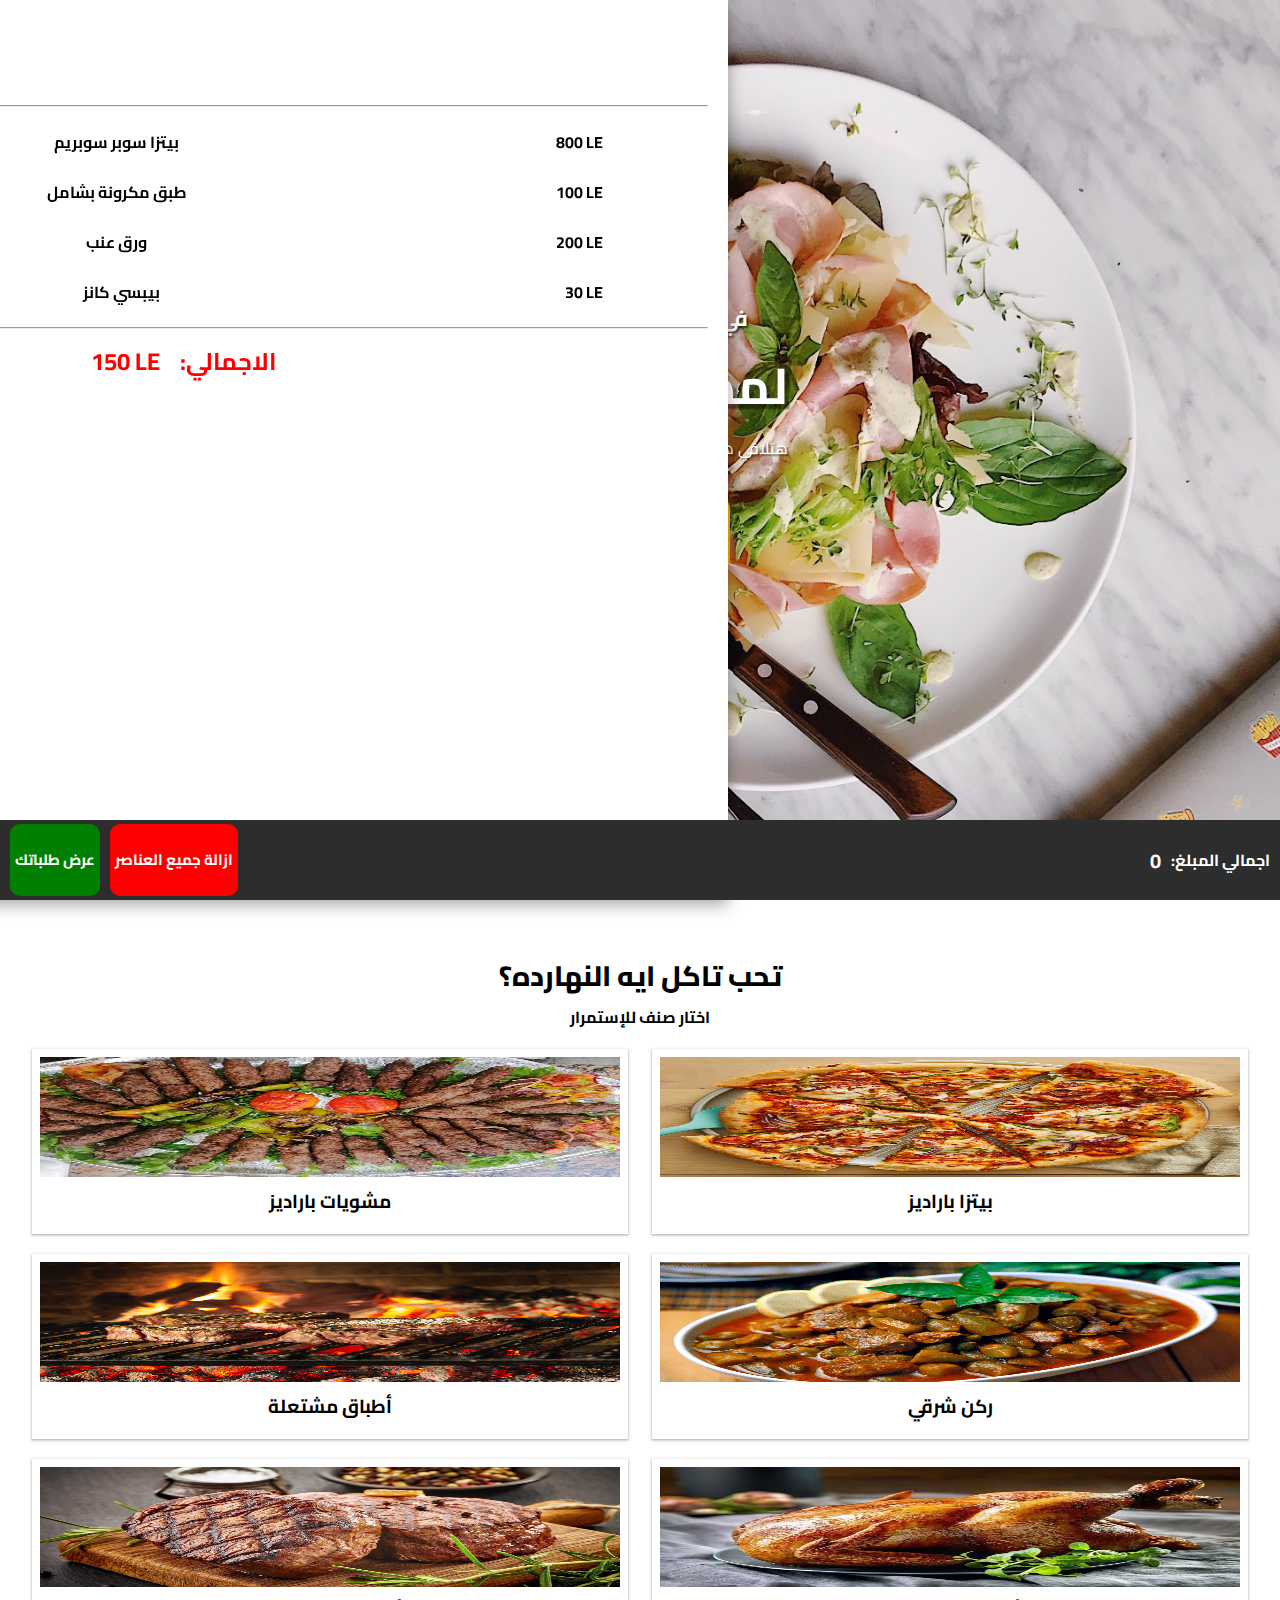
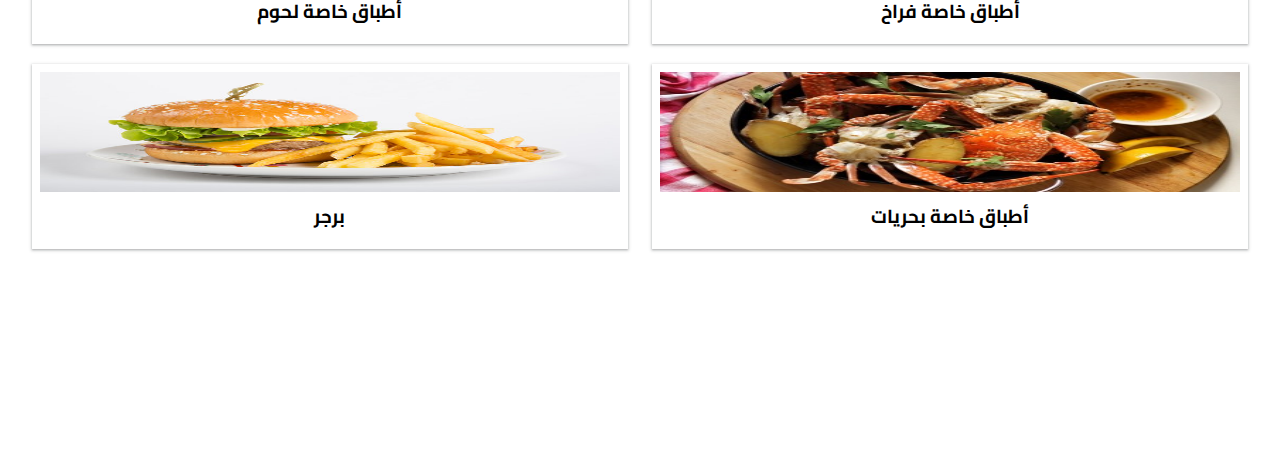
==== index.html @ 0f7a0b7a "Add files via upload" ====
<!DOCTYPE html>
<html lang="en">
<head>
    <meta charset="UTF-8">
    <meta name="viewport" content="width=device-width, initial-scale=1.0">
    <link rel="stylesheet" href="style.css">
    <link rel="preconnect" href="https://fonts.googleapis.com">
<link rel="preconnect" href="https://fonts.gstatic.com" crossorigin>
<link href="https://fonts.googleapis.com/css2?family=Cairo:wght@200;300;400;500;600;700;800;900;1000&display=swap" rel="stylesheet">
<link href='https://unpkg.com/boxicons@2.1.4/css/boxicons.min.css' rel='stylesheet'>
    <title>Paradise Menu</title>
</head>
<body>

    <!----------------------- bottom navbar ---------------->

    <div class="bottom-nav">
        <div class="total">
            <p>:اجمالي المبلغ</p>
            <small>0</small>
        </div>
        <div class="bottom-nav-btns">
            <button class="show-orders" id="show-orders">عرض طلباتك</button>
            <button class="reset" id="total-reset">ازالة جميع العناصر</button>
        </div>
    </div>

    <!------------------------- orders bar ------------------->

    <div class="orders-bar" id="orders-bar">
        <div class="orders-bar-header">
            <h2>طلباتك</h2>
            <p>هتلاقي هنا تفاصيل طلباتك</p>
            <hr>
        </div>
        <div class="orders-bar-content">
            <div class="order">
                <p id="orders-bar-quantity">x1</p>
                <p id="product-name">بيتزا سوبر سوبريم</p>
                <p id="orders-bar-price">800 LE</p>
            </div>
            <div class="order">
                <p id="orders-bar-quantity">x2</p>
                <p id="product-name">طبق مكرونة بشامل</p>
                <p id="orders-bar-price">100 LE</p>
            </div>
            <div class="order">
                <p id="orders-bar-quantity">x3</p>
                <p id="product-name">ورق عنب</p>
                <p id="orders-bar-price">200 LE</p>
            </div>
            <div class="order">
                <p id="orders-bar-quantity">x3</p>
                <p id="product-name">بيبسي كانز</p>
                <p id="orders-bar-price">30 LE</p>
            </div>
            <hr>
            <div class="orders-bar-total">
                <h2>:الاجمالي</h2>
                <h2>150 LE</h2>
            </div>
            
        </div>
    </div>

    <!------------------------- container -------------------->

    <div class="container">

    <!--------------------------- welcome -------------------->
    
        <div class="welcome">
            <div class="mainText">
                <h3>مرحباُ بكم <br> في القائمة الالكترونية</h3>
                <h1>لمطعم باراديز</h1>
                <p>هتلاقي هنا جميع اسعار الوجبات مجدده يوميا</p>
                <a href="#categories" class="start">يلا بينا</a>
            </div>
        </div>

        <!---------------------------- الاصناف ------------------------>

            <div id="categories" class="categories-container">
                <div class="categories-header">
                    <h2>تحب تاكل ايه النهارده؟</h2>
                    <p>اختار صنف للإستمرار</p>
                </div>
                <a href="#">
                    <div class="categories-content">
                    <div class="categories-card">
                        <img src="pizza.jpg" alt="">
                        <div class="categories-card-text">
                            <h3>بيتزا باراديز</h3>
                        </div>
                    </div>
                </a>
                <a href="#">
                    <div class="categories-card">
                        <img src="mashwyat.jpg" alt="">
                        <div class="categories-card-text">
                            <h3>مشويات باراديز</h3>
                        </div>
                    </div>
                </a>
                <a href="#">
                    <div class="categories-card">
                        <img src="طريقة-عمل-طاجن-البامية-باللحمة.webp" alt="">
                        <div class="categories-card-text">
                            <h3>ركن شرقي</h3>
                        </div>
                    </div>
                </a>
                <a href="#">
                    <div class="categories-card">
                        <img src="hot.jpg" alt="">
                        <div class="categories-card-text">
                            <h3>أطباق مشتعلة</h3>
                        </div>
                    </div>
                </a>
                <a href="#">
                    <div class="categories-card">
                        <img src="hot s=chicken.jpeg" alt="">
                        <div class="categories-card-text">
                            <h3>أطباق خاصة فراخ</h3>
                        </div>
                    </div>
                </a>
                <a href="#">
                    <div class="categories-card">
                        <img src="لحوم.jpg" alt="">
                        <div class="categories-card-text">
                            <h3>أطباق خاصة لحوم</h3>
                        </div>
                    </div>
                </a>
                <a href="#">
                    <div class="categories-card">
                        <img src="بحريات.jpg" alt="">
                        <div class="categories-card-text">
                            <h3>أطباق خاصة بحريات</h3>
                        </div>
                    </div>
                </a>
                    
                <a href="burger.html">
                        <div class="categories-card">
                        <img src="360_F_114668030_XtASybnK2Hx8RfQpexyAmpjSczvPBtLY.jpg" alt="">
                        <div class="categories-card-text">
                            <h3>برجر</h3>
                        </div>
                    </div>
                </a>
                </div>
            </div>

        <!---------------- burger ---------------->

        
        
    </div>


    <script src="main.js"></script>
</body>
</html>
---- style.css ----
*{
    padding: 0%;
    margin: 0%;
    font-family: 'Cairo', sans-serif;
    box-sizing: border-box;
    scroll-behavior: smooth;
    transition: 0.5s;
}
body{
    
}
.bottom-nav{
    position: fixed;
    display: flex;
    flex-direction: row-reverse;
    justify-content: space-between;
    bottom: 0;
    right: 0;
    width: 100%;
    height: 80px;
    background-color: rgb(45, 45, 45);
    color: #fff;
    align-items: center;
    padding: 0px 10px;
    z-index: 300;
}
.bottom-nav .total{
    /* border: 1px solid black; */
    width: 47%;
    text-align: end;
    display: flex;
    flex-direction: row-reverse;
    gap: 10px;
    align-items: center;
    font-weight: 700;
}
.bottom-nav .total small{
    font-size: 20px;
}
.bottom-nav .bottom-nav-btns{
    /* border: 1px black solid; */
    height: 90%;
    display: flex;
    width: 50%;
    gap: 10px;
}
.bottom-nav-btns button{
    padding: 0px 5px;
    border: none;
    border-radius: 10px;
    font-size: 15px;
    font-weight: 700;
    line-height: 20px;
    cursor: pointer;
}
.show-orders{
    background-color: green;
    color: #fff;
}
.reset{
    background-color: red;
    color: #fff;
}
.container{
    background-color: rgba(0, 0, 0, 0.529);
    width: 100%;
    display: flex;
    flex-direction: column;
    /* border: 1px solid black; */
    text-align: center;
    justify-content: center;
    color: white;
    margin-bottom: 260px;
    position: relative;
}
.welcome{
    height: 100vh;
    display: flex;
    justify-content: center;
    align-items: center;
    flex-direction: column;
    /* border: 1px black solid; */
    background-image: url(pexels-volkan-vardar-3887985.jpg);
    background-size: cover;
}
.mainText{
    height: 390px;
    /* border: 1px black solid; */

}
.mainText h1{
    font-size: 50px;
    text-shadow:rgba(0, 0, 0, 0.451)5px 5px 2px;

}
.mainText h3{
    font-size: 22px;
    text-shadow:rgba(0, 0, 0, 0.63)2px 2px 2px;
}
.mainText p{
    text-shadow:rgba(0, 0, 0, 0.549)2px 2px 2px;
}
.start{
    text-decoration: none;
    margin-top: 200px;
    padding: 15px 60px;
    font-size: 22px;
    font-weight: 700;
    border: none;
    background-color: rgb(255, 179, 0);
    border-radius: 10px;
    color: black;
}
.mainText p{
    margin-bottom: 50px;
}
.grill{
    margin-top: 10px;
    height: 100vh;
    width: 100%;
}
.black{
    height: 100vh;
    width: 100%;
    background-color: rgb(0, 0, 0);
}
.grill h2{
    font-size: 38px;
    background-color: rgba(0, 0, 0, 0.641);
}
table{
    margin-top: 30px;
    width: 100%;
}
th, td, table{
    border-collapse: collapse;
    border: 1px rgb(255, 255, 255) solid;

}
th, td{
    padding: 10px;
}


.burger{
    margin-top: 60px;
    background-color: #fff;
    color: black;
    display: flex;
    flex-direction: column;
    align-items: center;
}
.burger-content{
    padding-top: 10px;
}

.card{
    margin-top: 100px;
    width: 90%;
    margin: auto;
    box-shadow: rgba(0, 0, 0, 0.24) 0px 3px 8px;
    display: flex;
    flex-direction: column;
    padding: 14px;
    justify-content: center;
    text-align: center;
    margin-top: 45px;
}
.card img{
    width: 100%;
}
.buy{
    display: flex;
    flex-direction: row-reverse;
    justify-content: space-between;
    margin-top: 10px;
    align-items: center;
    padding: 10px;
}
.buy .price{
    display: flex;
    flex-direction: row-reverse;
    gap: 5px;
}
.burger-text h2{
    font-size: 40px;
    margin-top: 30px;
}
.counter{
    display: flex;
    flex-direction: row-reverse;
    align-items: center;
    gap: 10px;
}
.counter h3{
    font-size: 20px;
    color: red;
}
.counter .counter-display{
    /* margin: 0px 20px; */
    border: 2px solid teal;
    padding: 2px 0px;
    width: 50px;
    height: 50px;
    font-size: 19px;
    font-weight: 700;
    border-radius: 10px;
    overflow: hidden;
    padding-left: 18px;
}
input::-webkit-outer-spin-button,
input::-webkit-inner-spin-button {
  -webkit-appearance: none;
  margin: 0;
}
.add-to-card{
    padding: 10px 0px;
    margin: 5px auto;
    border-radius: 10px;
    border: none;
    background-color: green;
    color: white;
    font-size: 15px;
    font-weight: 700;
    width: 99%;
    transition: 0.5s;
}
.remove-from-card{
    display: none;
    padding: 10px 0px;
    margin: 5px auto;
    border-radius: 10px;
    border: none;
    background-color: rgb(179, 0, 0);
    color: white;
    font-size: 15px;
    font-weight: 700;
    width: 99%;
    transition: 0.5s;
}
.categories-container{
    display: flex;
    flex-direction: column;
    gap: 1px;
    width: 100%;
    height: 100vh;
    background-color: #fff;

}
.categories-header{
    display: flex;
    flex-direction: column;
    color: black;
    font-weight: 700;
    margin-top: 50px;
    margin-bottom: 15px;
}
.categories-header h2{
    font-size: 28px;
    color: black;
    font-weight: 800;

}
.categories-content{
    display: flex;
    flex-direction: row-reverse;
    flex-wrap: wrap;
    justify-content: space-between;
    width: 95%;
    margin: auto;
}
.categories-content a{
    width: 49%;
    text-decoration: none;
    color: black;
}
.categories-card{
    cursor: pointer;
    width: 100%;
    padding: 8px;
    display: flex;
    flex-direction: column;
    margin-bottom: 20px;
    box-shadow: rgba(60, 64, 67, 0.3) 0px 1px 2px 0px, rgba(60, 64, 67, 0.15) 0px 1px 3px 1px;
}
.categories-card-text{
    background-color: #fff;
    display: flex;
    justify-content: center;
    align-items: center;
    width: 100%;
    padding: 7px 0px;
    /* border: 1px black solid; */
}
.categories-card a h3{
    font-size: 15px;
    color: black;
    font-weight: 500;
    line-height: 20px;

}
.categories-card img{
    width: 100%;
    height: 120px;
}


.orders-bar{
    height: 100vh;
    width: 85%;
    position: fixed;
    top: 0px;
    left: -360px;
    background-color: #fff;
    padding: 20px;
    /* display: none; */
    flex-direction: column;
    /* border: 1px solid black; */
    z-index: 200;
    box-shadow: rgba(0, 0, 0, 0.35) 0px 5px 15px;
}
.orders-bar-header p{
    margin-bottom: 10px;
}
.order{
    display: flex;
    width: 90%;
    justify-content: space-between;
    margin-top: 20px;
    font-weight: 700;
    margin-bottom: 20px;
}
.orders-bar-total{
    display: flex;
    flex-direction: row-reverse;
    gap: 20px;
    justify-content: center;
    margin-top: 10px;
    color: red;
}
.top-nav{
    display: flex;
    /* gap: 10px; */
    position: fixed;
    top: 0px;
    right: 0px;
    width: 100%;
    height: 80px;
    align-items: center;
    background-color: #ffb618;
    overflow-x: scroll;
    /* border: 1px solid black; */
    text-align: left;
    direction: rtl;

}
.top-nav-link{
    padding: 10px 30px;
    height: 50px;
    width: auto;
    text-decoration: none;
    background-color: rgb(197, 3, 3);
    border-radius: 19px;
    margin: 10px 5px;
    color: white;
    font-weight: 700;
    white-space: nowrap;
}
::-webkit-scrollbar {
    display: none;
}
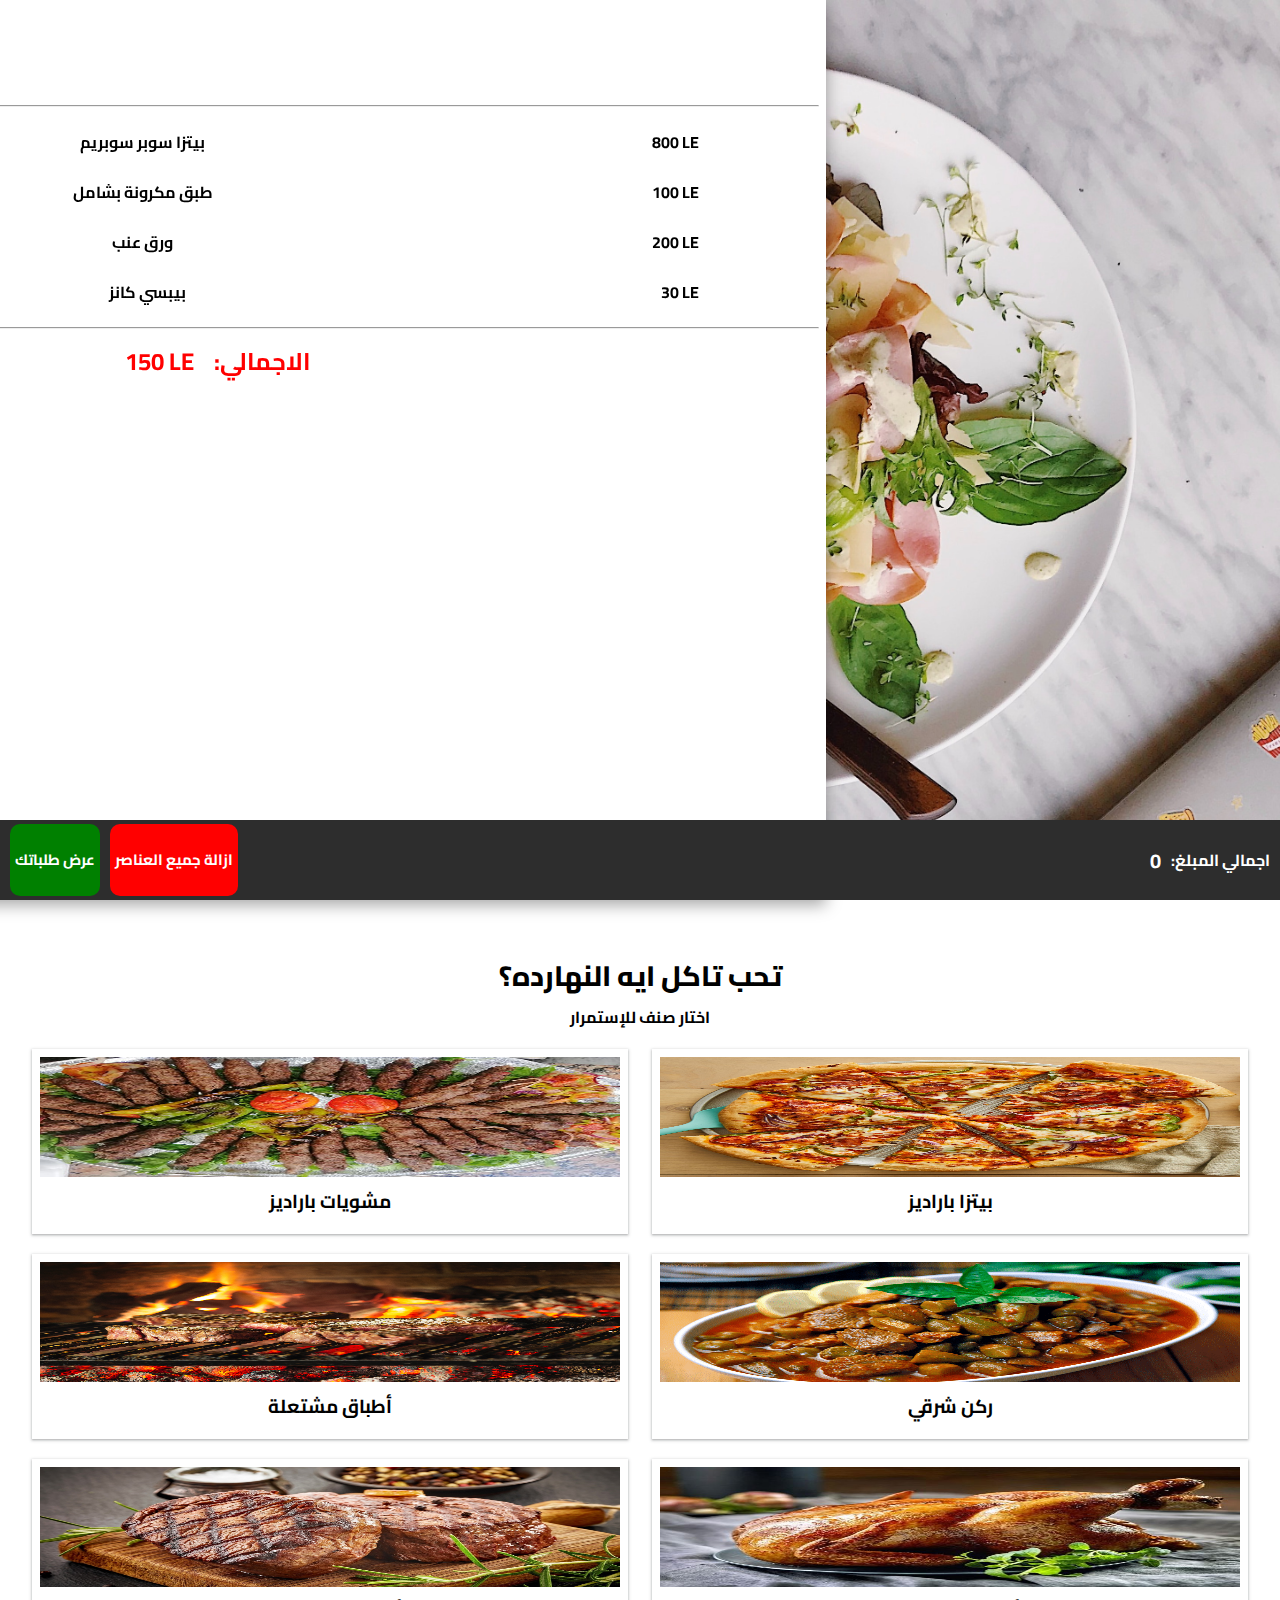
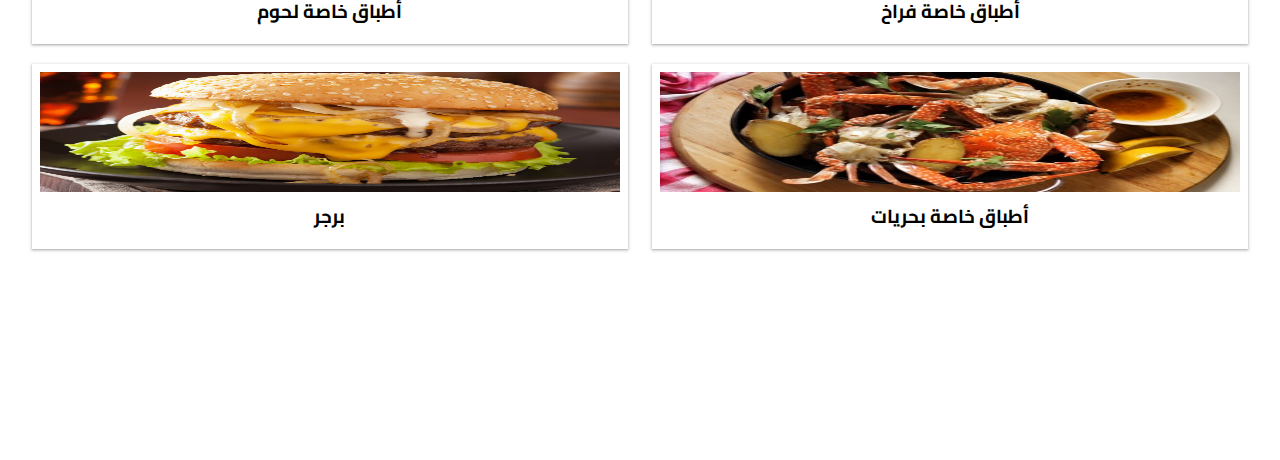
==== commit ebd32ba6: "Update index.html" ====
--- a/index.html
+++ b/index.html
@@ -145,7 +145,7 @@
                     
                 <a href="burger.html">
                         <div class="categories-card">
-                        <img src="360_F_114668030_XtASybnK2Hx8RfQpexyAmpjSczvPBtLY.jpg" alt="">
+                        <img src="BurgerMain.jpg" alt="">
                         <div class="categories-card-text">
                             <h3>برجر</h3>
                         </div>
@@ -163,4 +163,4 @@
 
     <script src="main.js"></script>
 </body>
-</html>+</html>
--- a/style.css
+++ b/style.css
@@ -144,11 +144,12 @@
 
 .burger{
     margin-top: 60px;
-    background-color: #fff;
-    color: black;
-    display: flex;
-    flex-direction: column;
-    align-items: center;
+    background-color: #ffffff;
+    color: black;
+    display: flex;
+    flex-direction: column;
+    align-items: center;
+    margin-bottom: 95px;
 }
 .burger-content{
     padding-top: 10px;
@@ -157,6 +158,7 @@
 .card{
     margin-top: 100px;
     width: 90%;
+    background-color: #fff;
     margin: auto;
     box-shadow: rgba(0, 0, 0, 0.24) 0px 3px 8px;
     display: flex;
@@ -166,6 +168,11 @@
     text-align: center;
     margin-top: 45px;
 }
+.card h3{
+    font-size: 25px;
+    margin-top: 10px;
+}
+
 .card img{
     width: 100%;
 }
@@ -193,20 +200,22 @@
     gap: 10px;
 }
 .counter h3{
-    font-size: 20px;
+    font-size: 19px;
+    line-height: 21px;
     color: red;
 }
 .counter .counter-display{
     /* margin: 0px 20px; */
     border: 2px solid teal;
     padding: 2px 0px;
-    width: 50px;
+    width: 45px;
+    color: teal;
     height: 50px;
     font-size: 19px;
     font-weight: 700;
     border-radius: 10px;
     overflow: hidden;
-    padding-left: 18px;
+    padding-left: 13px;
 }
 input::-webkit-outer-spin-button,
 input::-webkit-inner-spin-button {
@@ -215,7 +224,7 @@
 }
 .add-to-card{
     padding: 10px 0px;
-    margin: 5px auto;
+    margin: 10px auto;
     border-radius: 10px;
     border: none;
     background-color: green;
@@ -307,17 +316,20 @@
 
 .orders-bar{
     height: 100vh;
-    width: 85%;
+    width: 95%;
     position: fixed;
     top: 0px;
-    left: -360px;
+    left: -390px;
     background-color: #fff;
-    padding: 20px;
+    padding: 20px 7px;
     /* display: none; */
     flex-direction: column;
     /* border: 1px solid black; */
     z-index: 200;
     box-shadow: rgba(0, 0, 0, 0.35) 0px 5px 15px;
+}
+.orders-bar-header{
+    margin-left: 10px;
 }
 .orders-bar-header p{
     margin-bottom: 10px;
@@ -345,9 +357,9 @@
     top: 0px;
     right: 0px;
     width: 100%;
-    height: 80px;
-    align-items: center;
-    background-color: #ffb618;
+    height: 60px;
+    align-items: center;
+    background-color: #760f0f;
     overflow-x: scroll;
     /* border: 1px solid black; */
     text-align: left;
@@ -355,17 +367,43 @@
 
 }
 .top-nav-link{
-    padding: 10px 30px;
-    height: 50px;
+    padding: 5px 25px;
+    height: 35px;
     width: auto;
     text-decoration: none;
-    background-color: rgb(197, 3, 3);
-    border-radius: 19px;
+    background-color: rgb(208, 37, 37);
+    border-radius: 12px;
     margin: 10px 5px;
     color: white;
     font-weight: 700;
     white-space: nowrap;
+    line-height: 25px;
 }
 ::-webkit-scrollbar {
     display: none;
-}+}
+.plus-icon , .minus-icon{
+    font-size: 30px;
+    /* border: 1px solid black; */
+    border-radius: 30px;
+    height: 42px;
+    display: block;
+    width: 48px;
+    background-color: teal;
+    color: white;
+    align-items: center;
+    white-space:nowrap;
+    line-height: 35px;
+}
+.price{
+    font-size: 20px;
+    margin-left: 5px;
+}
+.orders-table{
+    /* border: 3px solid black; */
+    width: 350px;
+}
+.orders-table tr{
+    display: flex;
+    justify-content: space-between;
+}
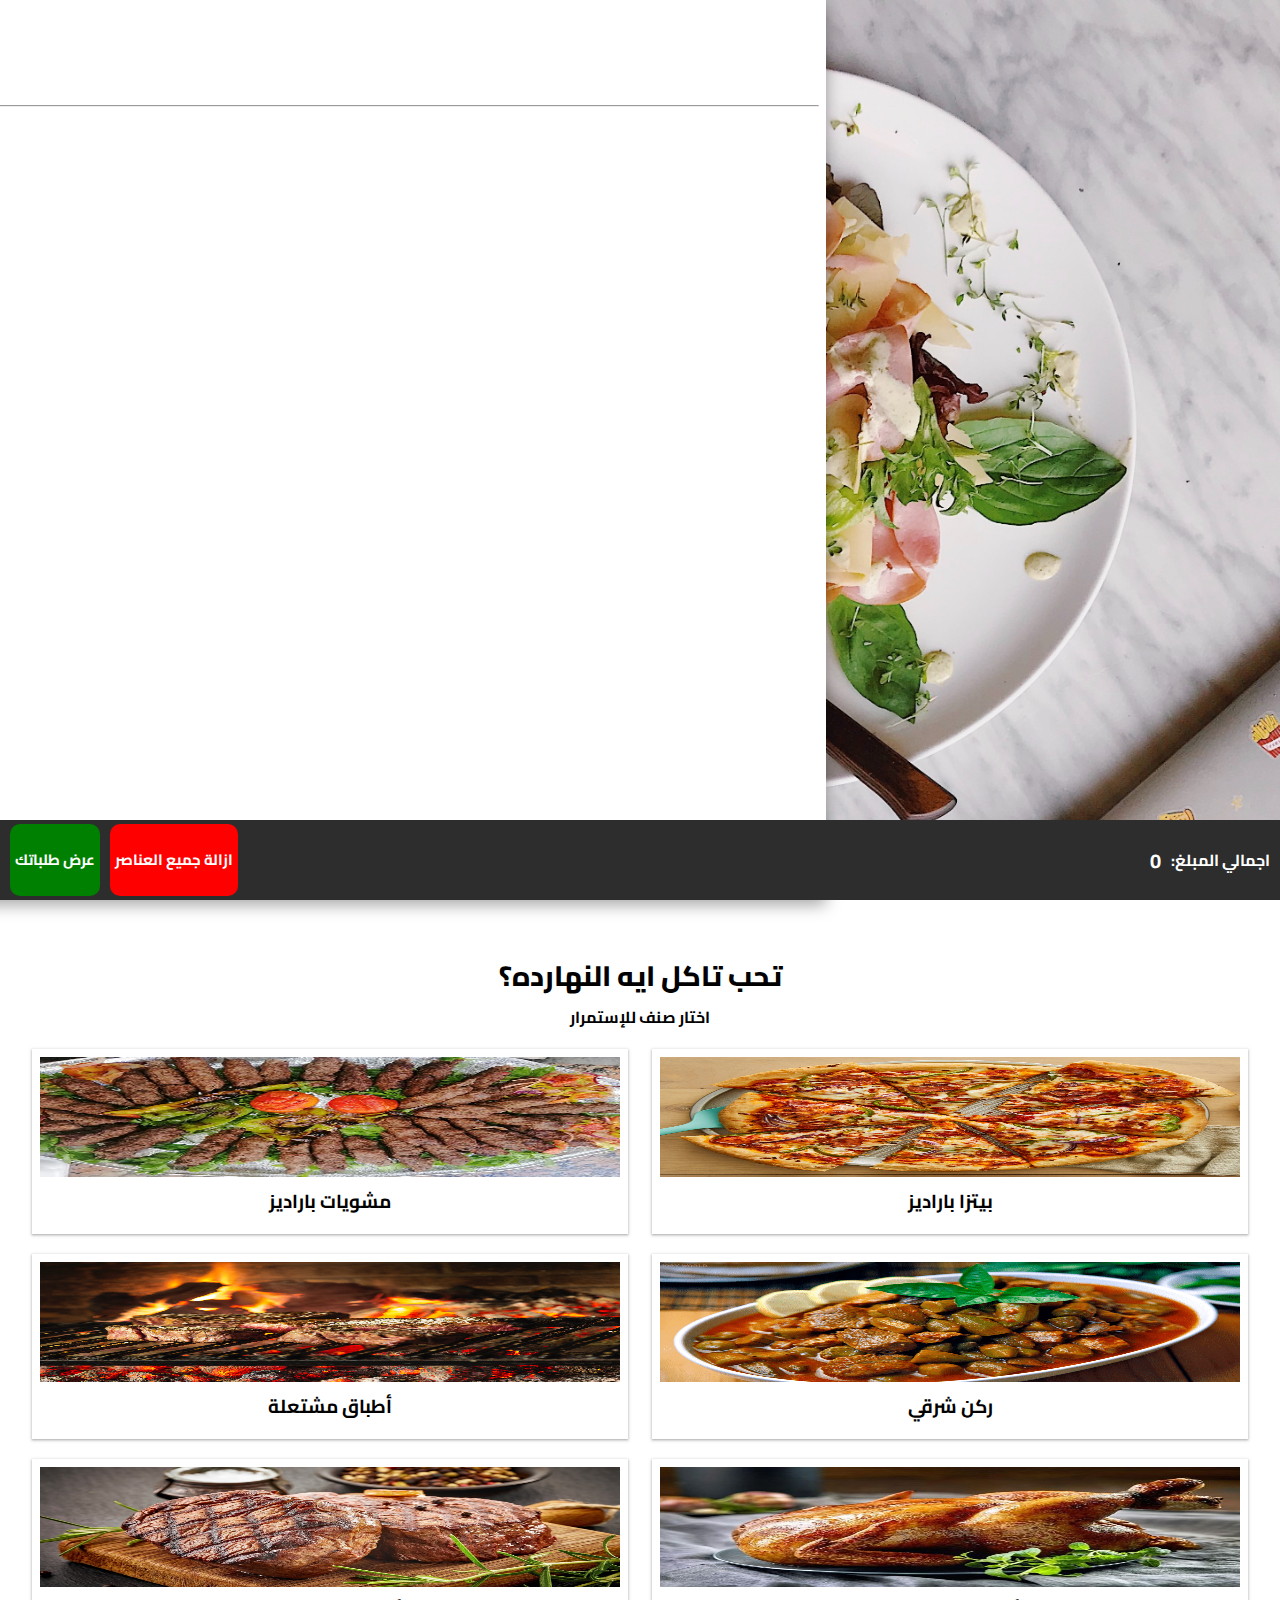
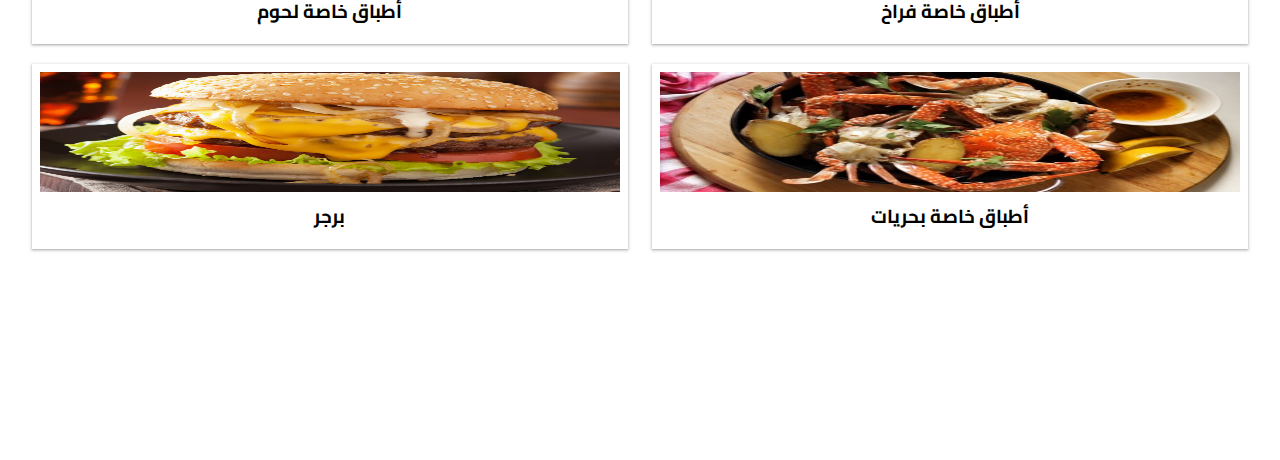
==== commit 7eb74b6f: "Update index.html" ====
--- a/index.html
+++ b/index.html
@@ -34,31 +34,6 @@
             <hr>
         </div>
         <div class="orders-bar-content">
-            <div class="order">
-                <p id="orders-bar-quantity">x1</p>
-                <p id="product-name">بيتزا سوبر سوبريم</p>
-                <p id="orders-bar-price">800 LE</p>
-            </div>
-            <div class="order">
-                <p id="orders-bar-quantity">x2</p>
-                <p id="product-name">طبق مكرونة بشامل</p>
-                <p id="orders-bar-price">100 LE</p>
-            </div>
-            <div class="order">
-                <p id="orders-bar-quantity">x3</p>
-                <p id="product-name">ورق عنب</p>
-                <p id="orders-bar-price">200 LE</p>
-            </div>
-            <div class="order">
-                <p id="orders-bar-quantity">x3</p>
-                <p id="product-name">بيبسي كانز</p>
-                <p id="orders-bar-price">30 LE</p>
-            </div>
-            <hr>
-            <div class="orders-bar-total">
-                <h2>:الاجمالي</h2>
-                <h2>150 LE</h2>
-            </div>
             
         </div>
     </div>
